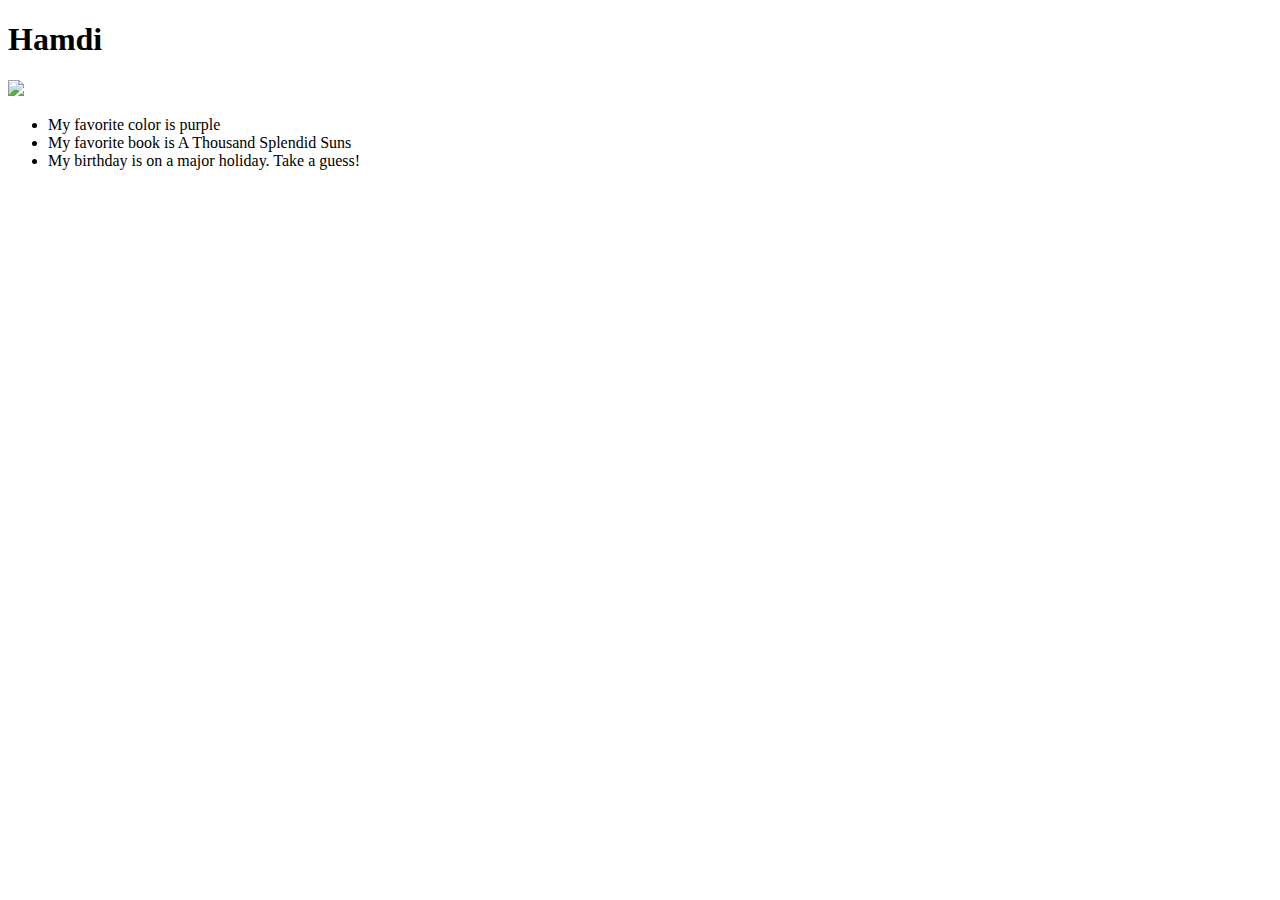
==== your-turn/hamdi.html @ 25a78091 "added changes to hamdi.html" ====
<!DOCTYPE html>
<html lang="en">
<head>
    <meta charset="UTF-8">
    <meta http-equiv="X-UA-Compatible" content="IE=edge">
    <meta name="viewport" content="width=device-width, initial-scale=1.0">
    <link href="../main.css" rel="stylesheet">
    <title>Hamdi Here!</title>
</head>
<body> 
    <h1>Hamdi</h1>
    <img src="https://legionofart.com/uploads/blackgirlmagic_508971.jpeg" class="side profile picture"> 

    <div class="container">
        <ul>
            <li>My favorite color is purple</li>
            <li>My favorite book is A Thousand Splendid Suns</li>
            <li>My birthday is on a major holiday. Take a guess!</li>
        </ul>
    </div>
</body>
</html>
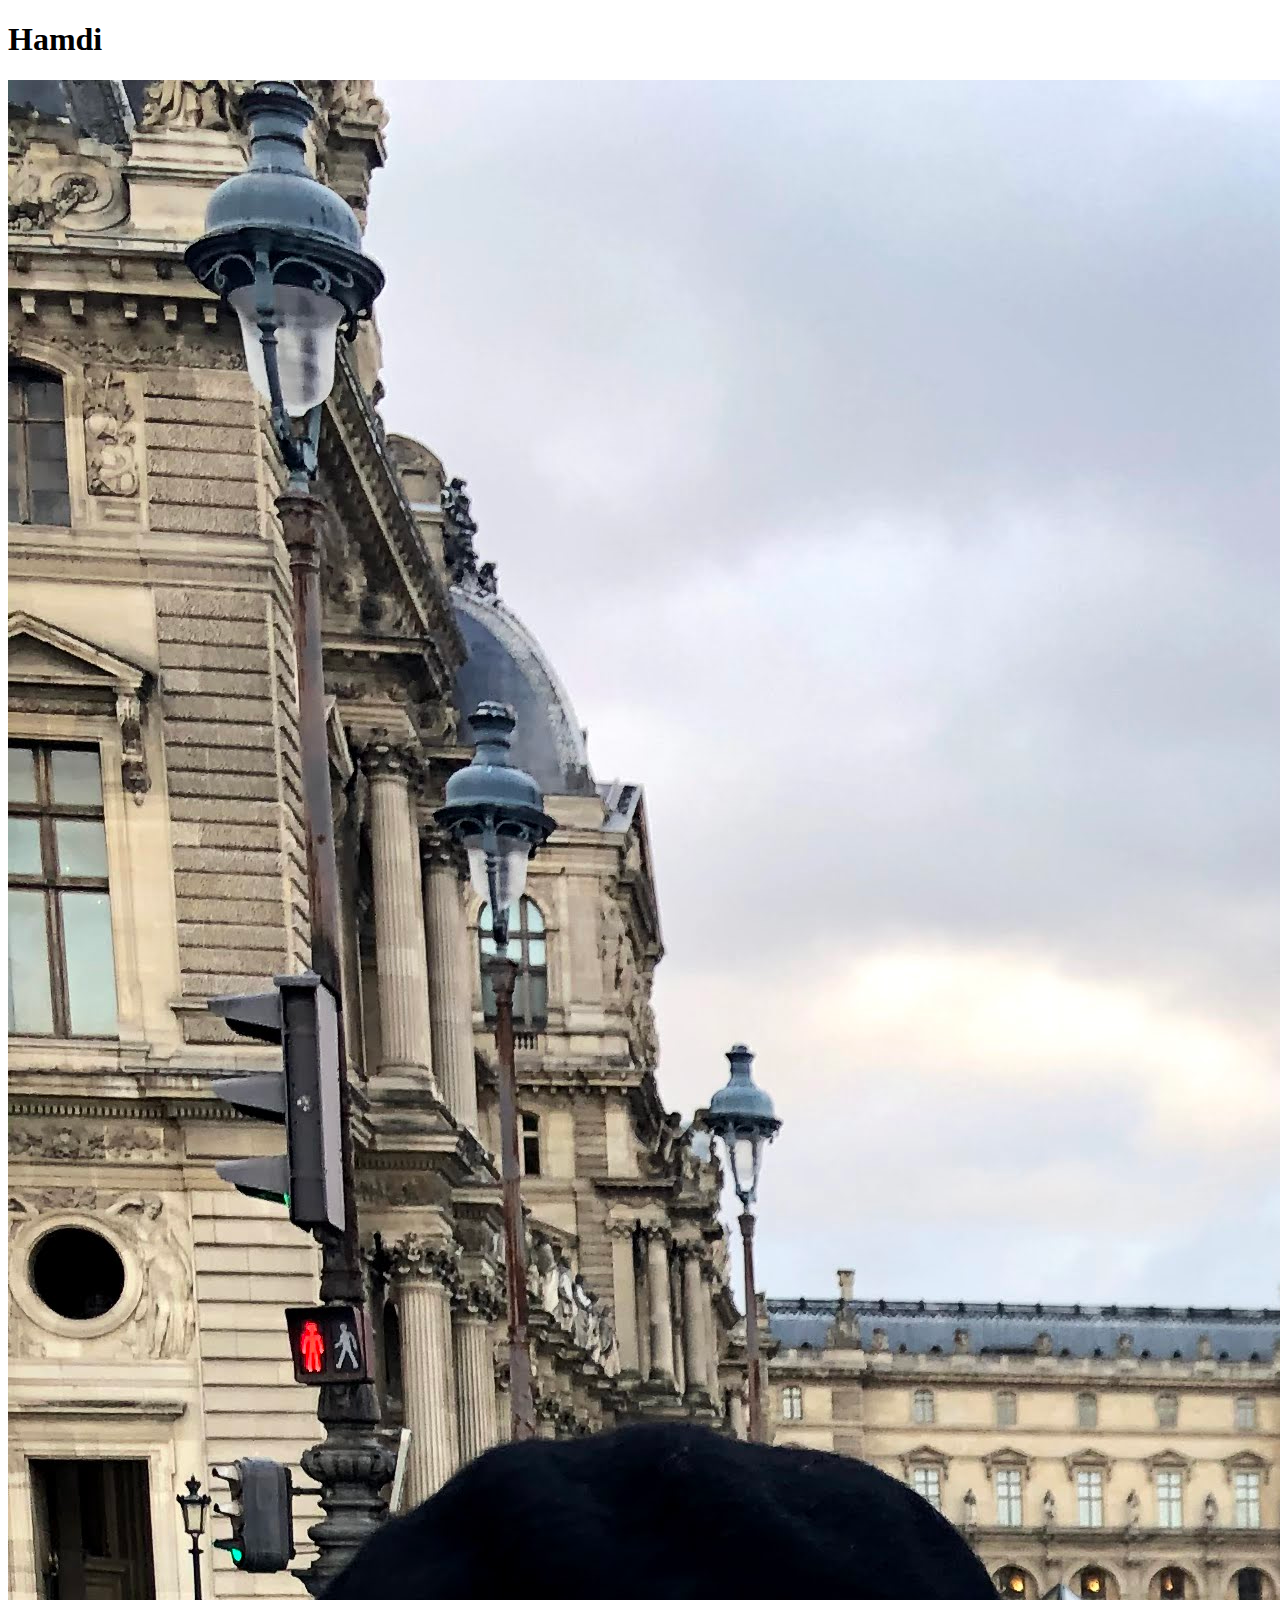
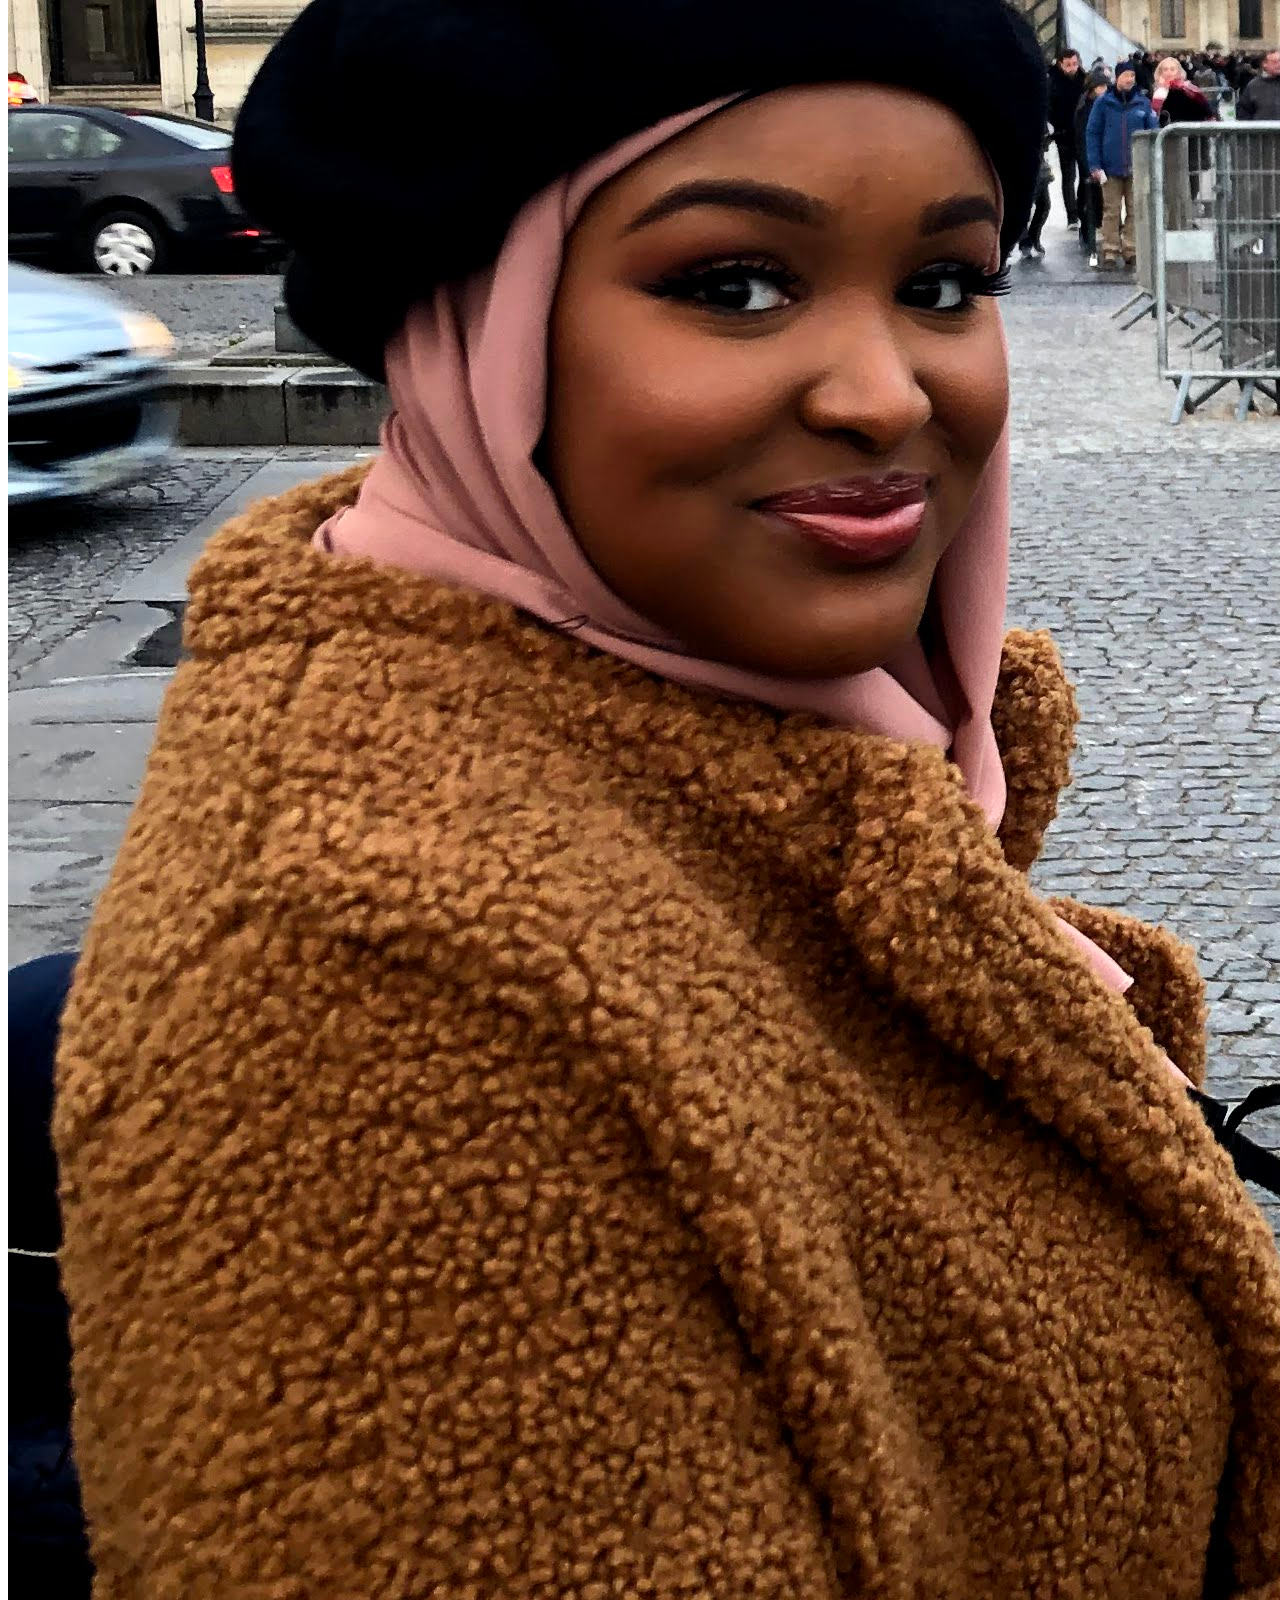
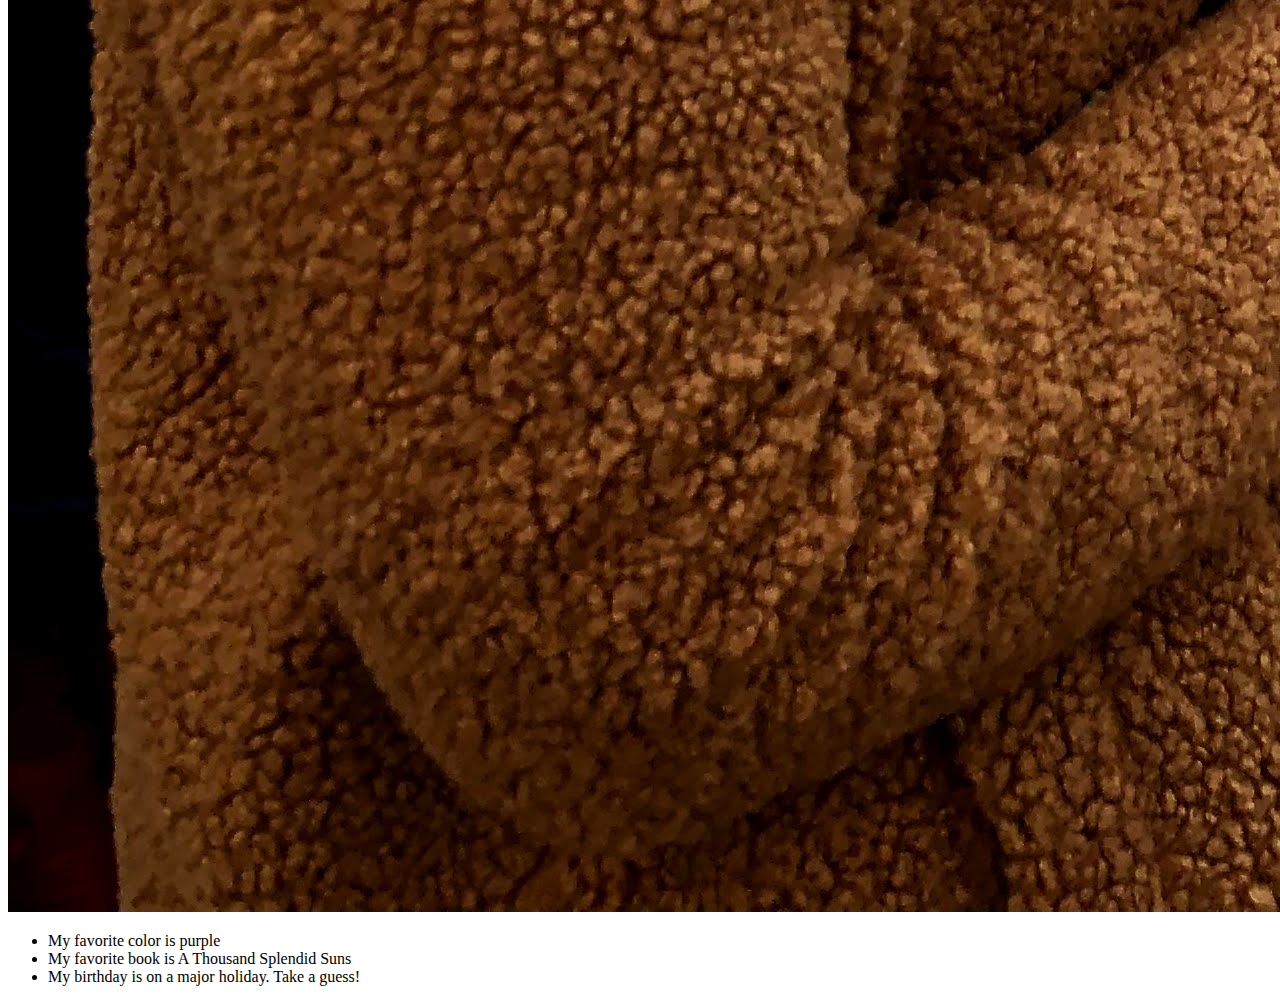
==== commit ed3cb86b: "Merge pull request #2 from hamdihusein/hamdisbranch" ====
--- a/your-turn/hamdi.html
+++ b/your-turn/hamdi.html
@@ -9,7 +9,7 @@
 </head>
 <body> 
     <h1>Hamdi</h1>
-    <img src="https://legionofart.com/uploads/blackgirlmagic_508971.jpeg" class="side profile picture"> 
+    <img src="../images/Paris.jpg" class="louvre picture"> 
 
     <div class="container">
         <ul>
